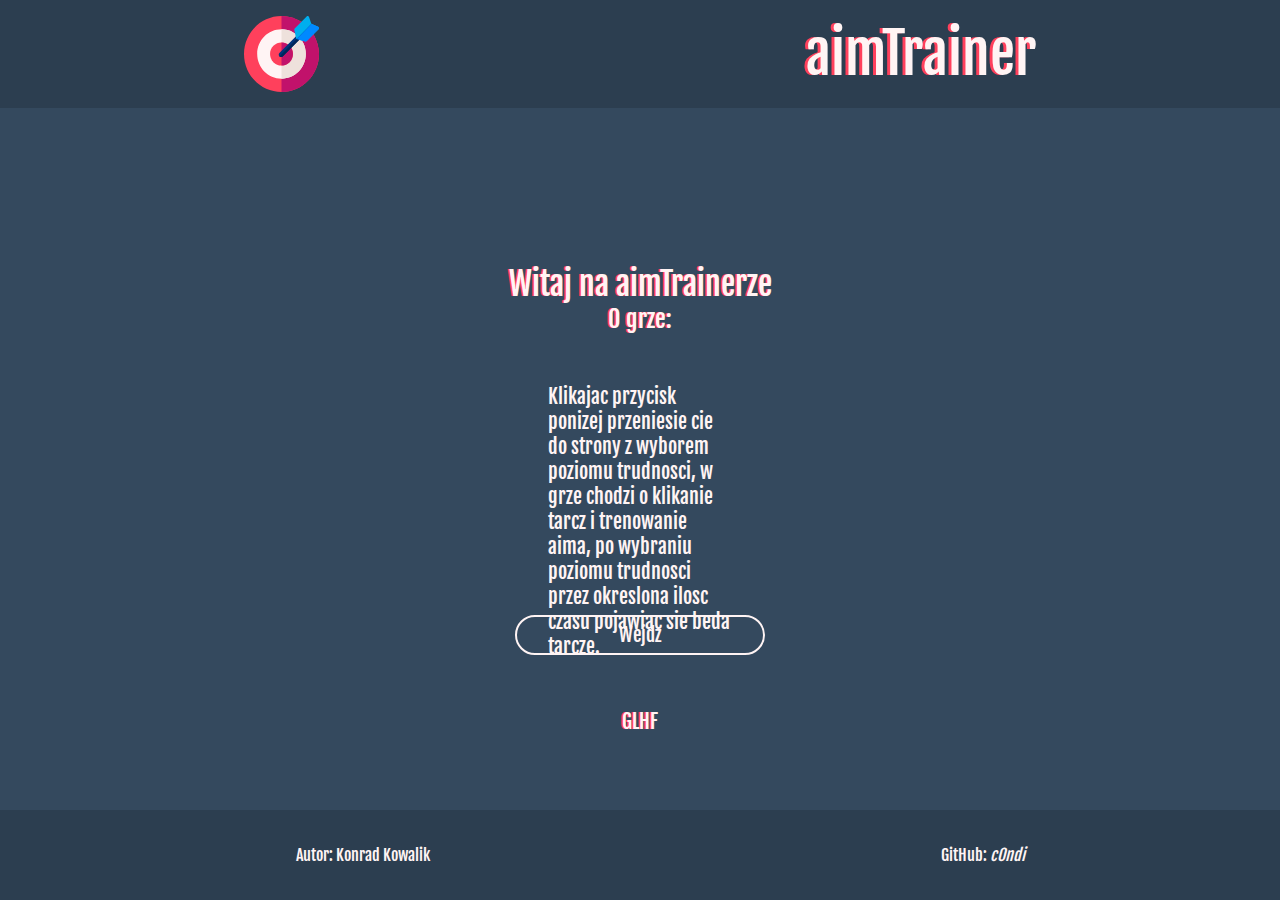
==== index.html @ 6085ab91 "Add files via upload" ====
<!DOCTYPE html>
<html lang="pl-PL">

<head>
    <meta charset="UTF-8">
    <meta name="author" content="Konrad Kowalik">
    <meta name="viewport" content="width=device-width,
     initial-scale=1.0">
    <meta name="description" content="Aim trainer. Zagraj by polepszyć swojego aima.">
    <title>AimTrainer</title>
    <link rel="stylesheet" href="css/main-page-style.css">
</head>

<body>
    <nav class="navbar">
        <img src="css/img/target.svg" id="logo">
        <span id="title">aimTrainer</span>
    </nav>
    <section class="info-section ">
        <div class="info">
            <span id="info-title-span">Witaj na aimTrainerze</span>
            <span id="about-game-span">O grze:</span>
            <span id="rules-span">
                Klikajac przycisk ponizej przeniesie cie do strony z wyborem poziomu trudnosci, w grze chodzi o klikanie tarcz i trenowanie aima, po wybraniu poziomu trudnosci przez okreslona ilosc czasu pojawiac sie beda tarcze. </span>
            <span style="text-shadow: -2px 0px #ff405c;  color: #fff4f4; font-size: 1.25rem;">GLHF</span>
        </div><a href="index.html"><button id="link-btn">Wejdz</button></a>
        
    </section>
    <footer class="footer-credits">
        <ul style="list-style-type: none; display: flex; justify-content: space-around; align-items: center;
        width: 100%;">
            <li id="author-li" style="color:#fff4f4;">Autor: Konrad Kowalik</li>
            <li id="link-li">GitHub:
            <a href="https://github.com/c0ndi" style="font-style: italic;">c0ndi</a></li>
        </ul>
    </footer>
</body>

</html>
---- css/main-page-style.css ----
@import url('https://fonts.googleapis.com/css2?family=Bungee+Outline&family=Fjalla+One&display=swap');

* {
    /*font-family: 'JetBrains Mono', monospace;*/
    font-family: 'Fjalla One', sans-serif;
    box-sizing: border-box;
}

body {
    margin: 0;
    padding: 0;

}

.navbar {
    display: flex;
    align-items: center;
    justify-content: space-around;
    width: 100%;
    height: 12vh;
    flex-direction: row;
    background: #2c3e50;
}

#logo {
    height: 70%;
}

#title {
    font-size: 3.5rem;
    color: #fff4f4;
    text-shadow: -3px 0px #ff405c;
}

.info-section {
    display: flex;
    width: 100%;
    height: 78vh;
    background: #34495e;
    justify-content: center;
    align-items: center;
    flex-direction: column;
}

.info {
    width: 30%;
    height: 50%;
    display: flex;
    align-items: center;
    flex-direction: column;
}


#info-title-span {
    text-shadow: -2px 0px #ff405c;
    color: #fff4f4;
    font-size: 2rem;
}

#about-game-span {
    
    text-shadow: -2px 0px #ff405c;
    color: #fff4f4;
    font-size: 1.5rem;
}

#rules-span {
    display: inline-block;
    padding: 50px 100px 50px 100px;
    font-size: 1.25rem;
    color: #fff4f4;
    text-shadow: none;
}

#link-btn {
    background: none;
    border: 2px solid #fff4f4;
    width: 250px;
    height: 40px;
    border-radius: 20px;
    transition: color .5s;
    transition: background .5s;
    color: #fff4f4;
    font-size: 1.2rem;
}

#link-btn:hover {
    background: #fff4f4;
    color: #34495e;
}
.footer-credits {
    display: flex;
    width: 100%;
    height: 10vh;
    background: #2c3e50;
}
#link-li{
    text-decoration: none;
    color: #fff4f4;
}
a {
    text-decoration: none;
}
a:link,a:visited,a:hover,a:active {
    color: #fff4f4;
}
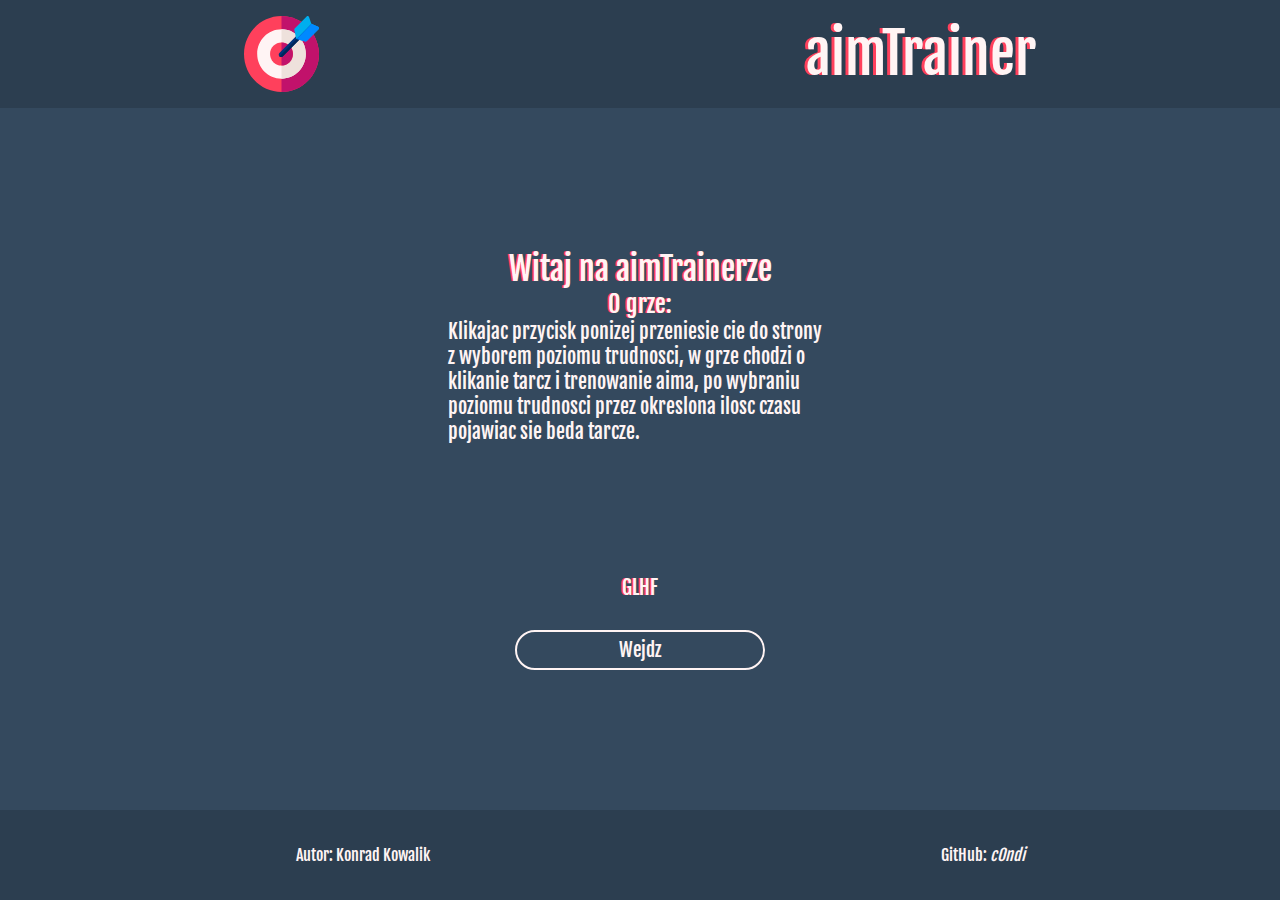
==== commit 3ec09970: "Update index.html" ====
--- a/index.html
+++ b/index.html
@@ -1,6 +1,5 @@
 <!DOCTYPE html>
 <html lang="pl-PL">
-
 <head>
     <meta charset="UTF-8">
     <meta name="author" content="Konrad Kowalik">
@@ -10,7 +9,6 @@
     <title>AimTrainer</title>
     <link rel="stylesheet" href="css/main-page-style.css">
 </head>
-
 <body>
     <nav class="navbar">
         <img src="css/img/target.svg" id="logo">
@@ -22,9 +20,8 @@
             <span id="about-game-span">O grze:</span>
             <span id="rules-span">
                 Klikajac przycisk ponizej przeniesie cie do strony z wyborem poziomu trudnosci, w grze chodzi o klikanie tarcz i trenowanie aima, po wybraniu poziomu trudnosci przez okreslona ilosc czasu pojawiac sie beda tarcze. </span>
-            <span style="text-shadow: -2px 0px #ff405c;  color: #fff4f4; font-size: 1.25rem;">GLHF</span>
-        </div><a href="index.html"><button id="link-btn">Wejdz</button></a>
-        
+            <span style="text-shadow: -2px 0px #ff405c;  color: #fff4f4; font-size: 1.25rem; margin-top: auto;">GLHF</span>
+        </div><button id="link-btn"><a href="game-page.html">Wejdz</a></button>
     </section>
     <footer class="footer-credits">
         <ul style="list-style-type: none; display: flex; justify-content: space-around; align-items: center;
@@ -35,5 +32,4 @@
         </ul>
     </footer>
 </body>
-
-</html>+</html>
--- a/css/main-page-style.css
+++ b/css/main-page-style.css
@@ -5,7 +5,9 @@
     font-family: 'Fjalla One', sans-serif;
     box-sizing: border-box;
 }
-
+* ::selection{
+    background: none;
+}
 body {
     margin: 0;
     padding: 0;
@@ -46,6 +48,7 @@
     width: 30%;
     height: 50%;
     display: flex;
+    align-content: space-around;
     align-items: center;
     flex-direction: column;
 }
@@ -58,15 +61,12 @@
 }
 
 #about-game-span {
-    
     text-shadow: -2px 0px #ff405c;
     color: #fff4f4;
     font-size: 1.5rem;
 }
 
 #rules-span {
-    display: inline-block;
-    padding: 50px 100px 50px 100px;
     font-size: 1.25rem;
     color: #fff4f4;
     text-shadow: none;
@@ -82,6 +82,7 @@
     transition: background .5s;
     color: #fff4f4;
     font-size: 1.2rem;
+    margin-top: 30px;
 }
 
 #link-btn:hover {
@@ -104,4 +105,27 @@
 a:link,a:visited,a:hover,a:active {
     color: #fff4f4;
 }
+@media only screen and (max-width: 500px)
+{
+    .info {
+        width: 80%;
+        height: 50%;
+        display: flex;
+        align-content: space-around;
+        align-items: center;
+        flex-direction: column; 
+        
+    }
+}
+@media only screen and (max-width: 900px)
+{
+    .info {
+        width: 80%;
+        height: 50%;
+        display: flex;
+        align-content: space-around;
+        align-items: center;
+        flex-direction: column;
 
+    }
+}
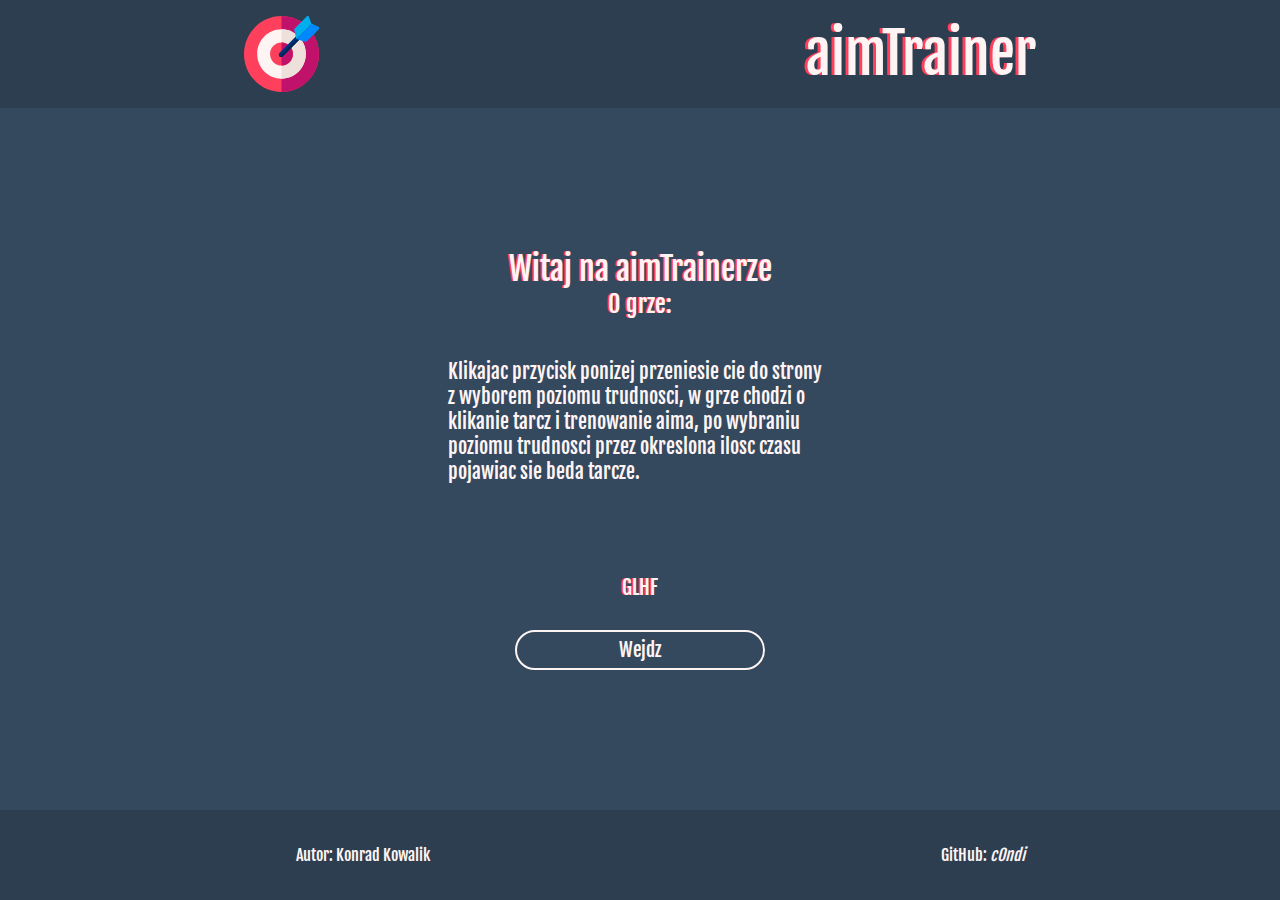
==== commit 46d7b694: "Update index.html" ====
--- a/index.html
+++ b/index.html
@@ -21,7 +21,7 @@
             <span id="rules-span">
                 Klikajac przycisk ponizej przeniesie cie do strony z wyborem poziomu trudnosci, w grze chodzi o klikanie tarcz i trenowanie aima, po wybraniu poziomu trudnosci przez okreslona ilosc czasu pojawiac sie beda tarcze. </span>
             <span style="text-shadow: -2px 0px #ff405c;  color: #fff4f4; font-size: 1.25rem; margin-top: auto;">GLHF</span>
-        </div><button id="link-btn"><a href="game-page.html">Wejdz</a></button>
+        </div><a href="game-page.html" style="cursor: pointer;"><button id="link-btn" style="cursor: pointer;">Wejdz</button></a>
     </section>
     <footer class="footer-credits">
         <ul style="list-style-type: none; display: flex; justify-content: space-around; align-items: center;
--- a/css/main-page-style.css
+++ b/css/main-page-style.css
@@ -70,6 +70,7 @@
     font-size: 1.25rem;
     color: #fff4f4;
     text-shadow: none;
+    padding-top: 2em;
 }
 
 #link-btn {
